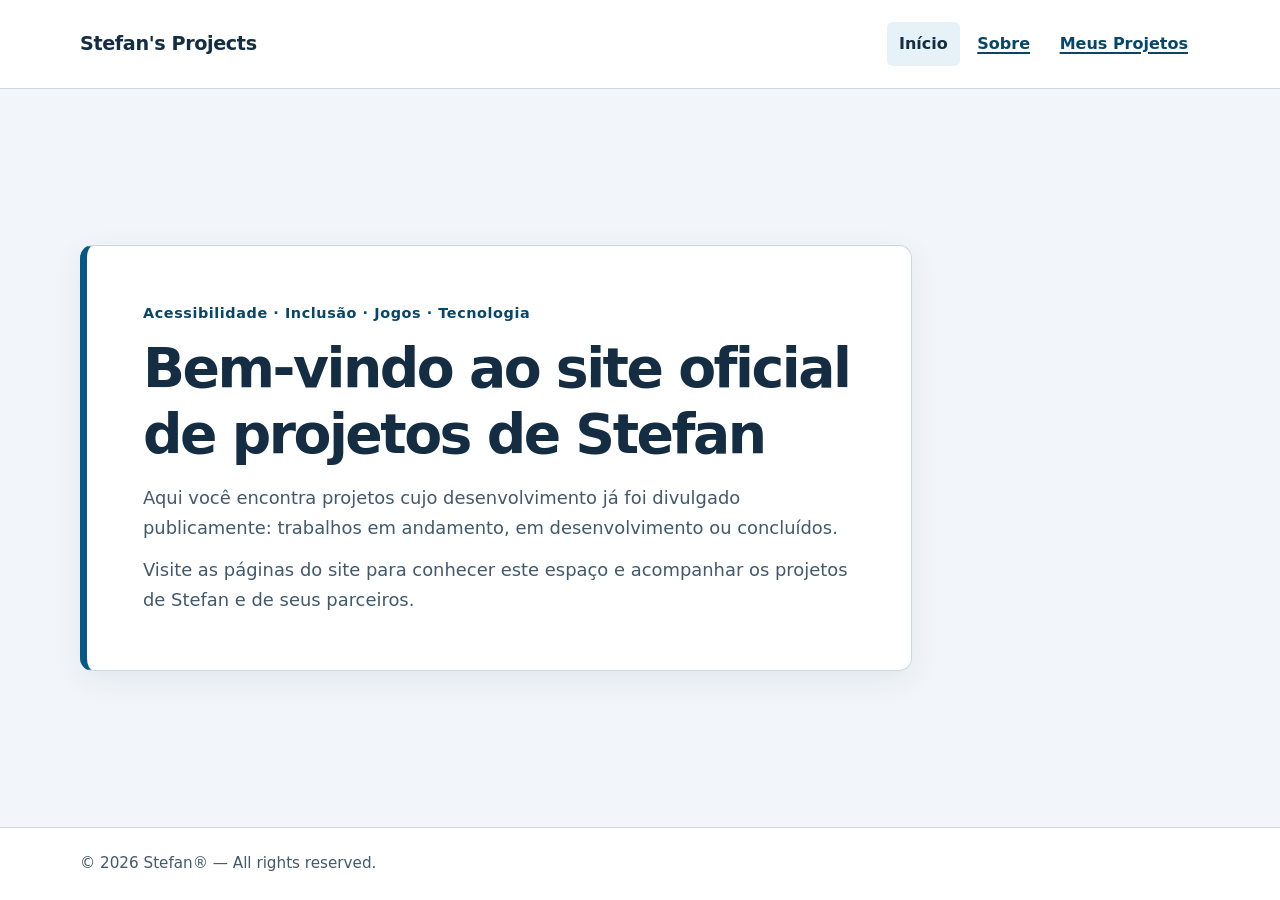
==== docs/index.html @ 97708352 "Cria site acessível Stefan’s Projects" ====
<!doctype html>
<html lang="pt-BR">
<head>
  <meta charset="utf-8">
  <meta name="viewport" content="width=device-width, initial-scale=1">
  <meta name="description" content="Site oficial de Stefan para acompanhar projetos de acessibilidade, inclusão, jogos e tecnologia.">
  <meta name="theme-color" content="#102a43">
  <title>Stefan's Projects — Início</title>
  <link rel="stylesheet" href="styles.css">
</head>
<body>
  <a class="skip-link" href="#conteudo">Pular para o conteúdo principal</a>
  <header class="site-header">
    <div class="container header-inner">
      <p class="site-name">Stefan's Projects</p>
      <nav aria-label="Navegação principal">
        <ul class="nav-list">
          <li><a aria-current="page" href="index.html">Início</a></li>
          <li><a href="about.html">Sobre</a></li>
          <li><a href="projects.html">Meus Projetos</a></li>
        </ul>
      </nav>
    </div>
  </header>

  <main id="conteudo" class="home-main container">
    <section class="welcome" aria-labelledby="welcome-title">
      <p class="eyebrow">Acessibilidade · Inclusão · Jogos · Tecnologia</p>
      <h1 id="welcome-title">Bem-vindo ao site oficial de projetos de Stefan</h1>
      <p class="welcome-copy">Aqui você encontra projetos cujo desenvolvimento já foi divulgado publicamente: trabalhos em andamento, em desenvolvimento ou concluídos.</p>
      <p class="welcome-copy">Visite as páginas do site para conhecer este espaço e acompanhar os projetos de Stefan e de seus parceiros.</p>
    </section>
  </main>

  <footer class="site-footer">
    <div class="container footer-inner">
      <p>© 2026 Stefan® — All rights reserved.</p>
    </div>
  </footer>
</body>
</html>
---- docs/styles.css ----
:root {
  color-scheme: light;
  --ink: #142d42;
  --muted: #42596d;
  --paper: #ffffff;
  --page: #f2f6fa;
  --line: #cbd7e2;
  --accent: #075985;
  --accent-dark: #06466a;
  --focus: #a33e00;
  --soft-blue: #e6f1f8;
  font-family: system-ui, -apple-system, BlinkMacSystemFont, "Segoe UI", sans-serif;
  font-size: 100%;
  line-height: 1.65;
  color: var(--ink);
  background: var(--page);
}

* { box-sizing: border-box; }

body {
  display: flex;
  min-width: 18rem;
  min-height: 100vh;
  flex-direction: column;
  margin: 0;
}

a { color: var(--accent-dark); text-decoration-thickness: 0.1em; text-underline-offset: 0.18em; }
a:hover { text-decoration-thickness: 0.16em; }
a:focus-visible { outline: 3px solid var(--focus); outline-offset: 4px; border-radius: 2px; }

.container { width: min(100% - 2rem, 70rem); margin-inline: auto; }
.skip-link {
  position: absolute;
  z-index: 5;
  top: 0.5rem;
  left: 0.5rem;
  padding: 0.65rem 0.9rem;
  transform: translateY(-160%);
  border: 2px solid var(--ink);
  border-radius: 0.4rem;
  background: var(--paper);
  color: var(--ink);
}
.skip-link:focus { transform: translateY(0); }

.site-header { border-bottom: 1px solid var(--line); background: var(--paper); }
.header-inner { display: flex; min-height: 5.5rem; align-items: center; justify-content: space-between; gap: 1.5rem; }
.site-name { margin: 0; font-size: 1.2rem; font-weight: 750; letter-spacing: -0.02em; }
.nav-list { display: flex; flex-wrap: wrap; gap: 0.35rem; margin: 0; padding: 0; list-style: none; }
.nav-list a { display: inline-block; padding: 0.55rem 0.75rem; border-radius: 0.35rem; font-weight: 650; }
.nav-list a[aria-current="page"] { background: var(--soft-blue); color: var(--ink); text-decoration: none; }

main { flex: 1; }
.home-main { display: grid; min-height: 31rem; align-content: center; padding-block: 4rem; }
.welcome { max-width: 52rem; padding: clamp(1.5rem, 5vw, 3.5rem); border: 1px solid var(--line); border-left: 0.45rem solid var(--accent); border-radius: 0.8rem; background: var(--paper); box-shadow: 0 0.6rem 2rem rgb(20 45 66 / 7%); }
.eyebrow { margin: 0 0 0.6rem; color: var(--accent-dark); font-size: 0.9rem; font-weight: 750; letter-spacing: 0.04em; }
h1, h2 { line-height: 1.2; text-wrap: balance; }
h1 { max-width: 22ch; margin: 0 0 1rem; font-size: clamp(2rem, 5vw, 3.45rem); letter-spacing: -0.045em; }
h2 { margin: 0 0 0.8rem; font-size: clamp(1.35rem, 3vw, 1.8rem); letter-spacing: -0.02em; }
.welcome-copy { max-width: 62ch; margin: 0.8rem 0 0; color: var(--muted); font-size: 1.12rem; }

.page-main { max-width: 54rem; padding-block: clamp(2rem, 6vw, 4.5rem); }
.page-heading { margin-bottom: clamp(2rem, 5vw, 3.5rem); }
.lead { max-width: 68ch; margin: 0; color: var(--muted); font-size: 1.15rem; }
.content-section { max-width: 70ch; margin-bottom: 2.5rem; }
.content-section p, .contact-panel p, .empty-state p { color: var(--muted); }
.contact-panel, .empty-state { padding: clamp(1.25rem, 4vw, 2rem); border: 1px solid var(--line); border-radius: 0.7rem; background: var(--paper); }
.contact-panel { border-left: 0.4rem solid var(--accent); }
.contact-panel p:last-child { margin-bottom: 0; }
.text-link { font-weight: 700; }
.empty-state { border-top: 0.4rem solid var(--accent); }
.empty-state p:last-child { margin-bottom: 0; }

.site-footer { margin-top: auto; border-top: 1px solid var(--line); background: var(--paper); }
.footer-inner { min-height: 4.5rem; display: flex; align-items: center; }
.footer-inner p { margin: 0; color: var(--muted); font-size: 0.95rem; }

@media (max-width: 42rem) {
  .header-inner { align-items: flex-start; flex-direction: column; justify-content: center; gap: 0.35rem; padding-block: 0.85rem; }
  .nav-list { gap: 0.1rem; }
  .nav-list a { padding: 0.45rem 0.6rem; }
  .home-main { min-height: 0; padding-block: 2rem; }
}

@media (forced-colors: active) {
  .welcome, .contact-panel, .empty-state { border: 1px solid CanvasText; }
  .welcome { border-left-width: 0.45rem; }
  .nav-list a[aria-current="page"] { outline: 1px solid CanvasText; }
}
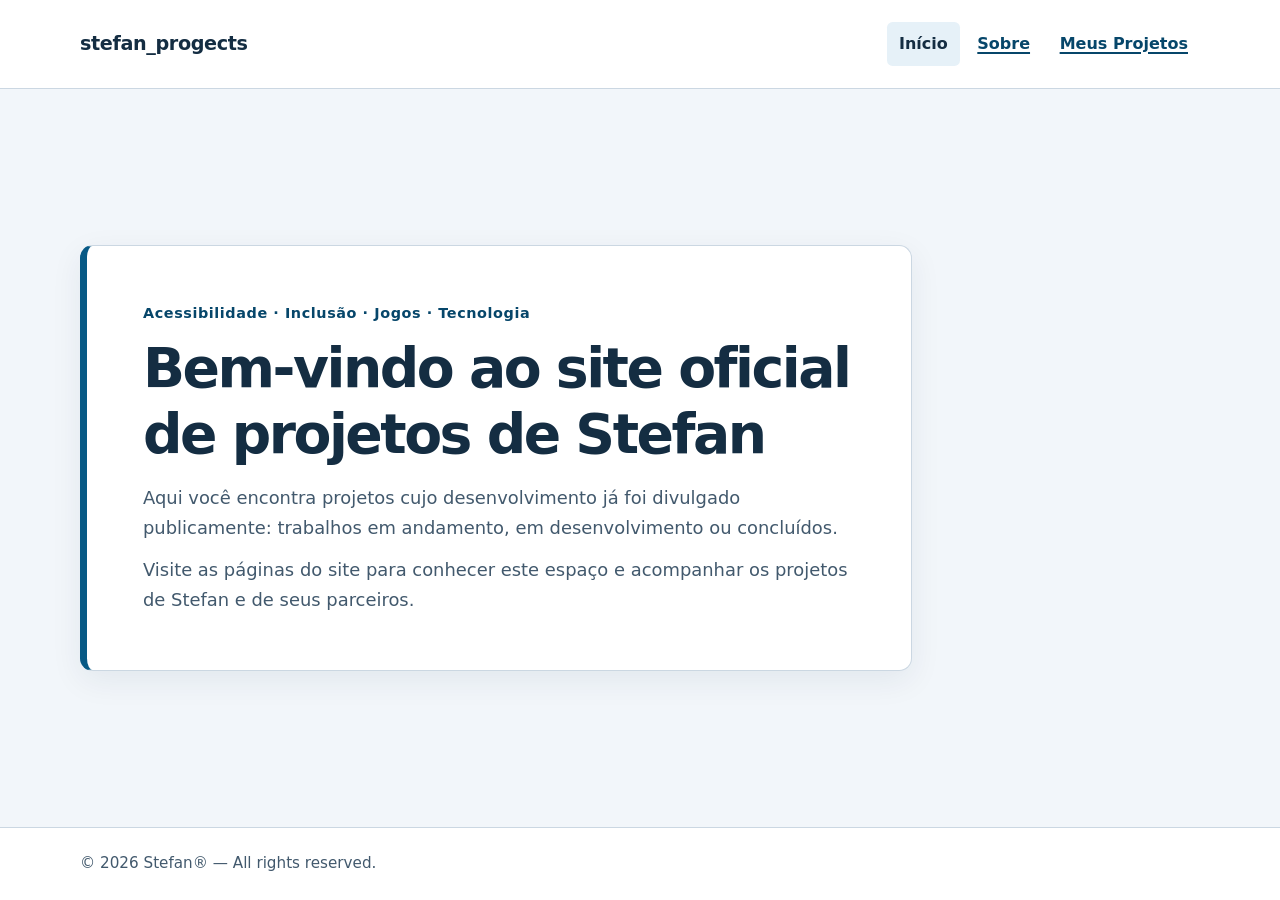
==== commit c4bb7218: "Usa o nome correto stefan_progects no site" ====
--- a/docs/index.html
+++ b/docs/index.html
@@ -5,14 +5,14 @@
   <meta name="viewport" content="width=device-width, initial-scale=1">
   <meta name="description" content="Site oficial de Stefan para acompanhar projetos de acessibilidade, inclusão, jogos e tecnologia.">
   <meta name="theme-color" content="#102a43">
-  <title>Stefan's Projects — Início</title>
+  <title>stefan_progects — Início</title>
   <link rel="stylesheet" href="styles.css">
 </head>
 <body>
   <a class="skip-link" href="#conteudo">Pular para o conteúdo principal</a>
   <header class="site-header">
     <div class="container header-inner">
-      <p class="site-name">Stefan's Projects</p>
+      <p class="site-name">stefan_progects</p>
       <nav aria-label="Navegação principal">
         <ul class="nav-list">
           <li><a aria-current="page" href="index.html">Início</a></li>
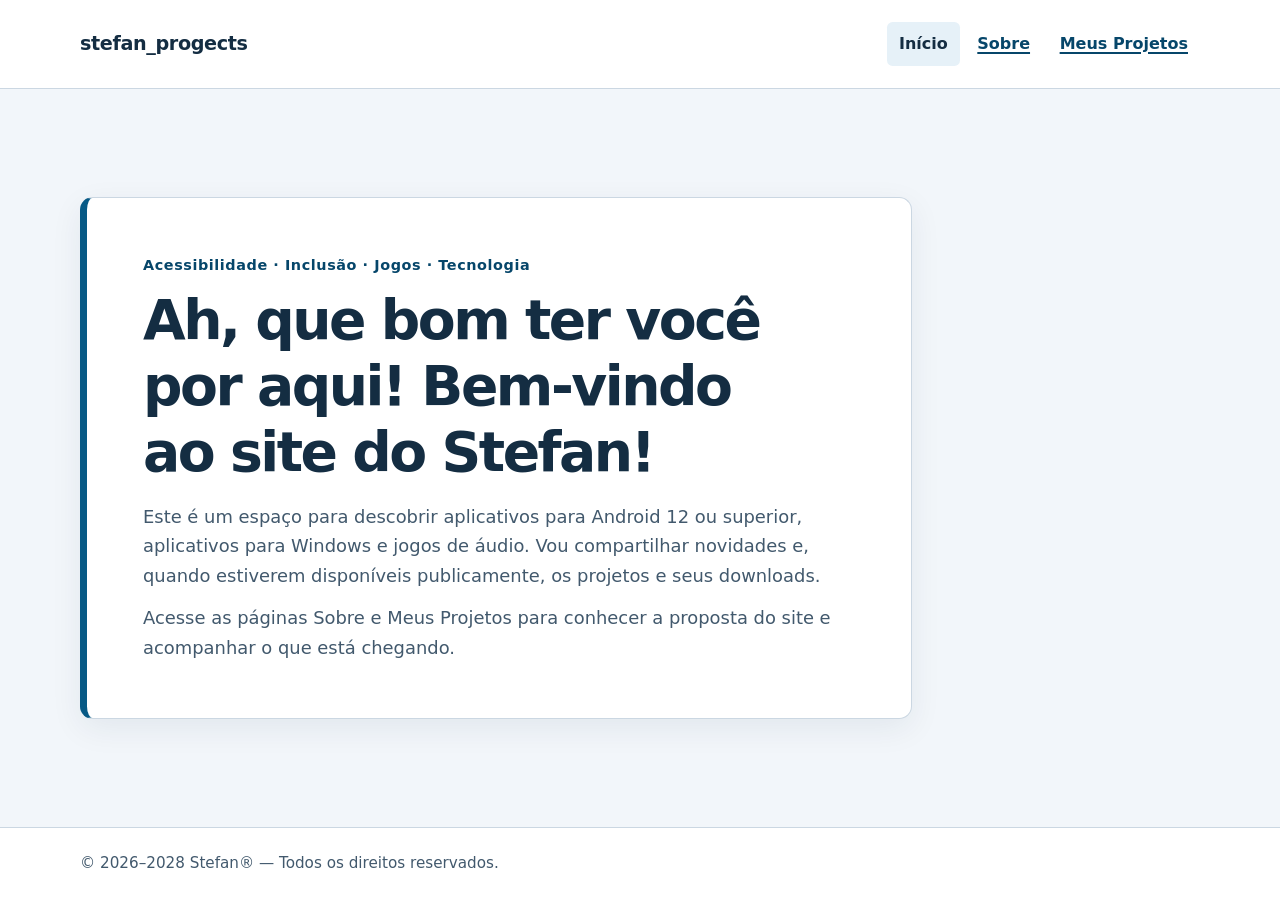
==== commit 065b1d94: "Melhora mensagens e documenta pasta de jogos" ====
--- a/docs/index.html
+++ b/docs/index.html
@@ -26,15 +26,15 @@
   <main id="conteudo" class="home-main container">
     <section class="welcome" aria-labelledby="welcome-title">
       <p class="eyebrow">Acessibilidade · Inclusão · Jogos · Tecnologia</p>
-      <h1 id="welcome-title">Bem-vindo ao site oficial de projetos de Stefan</h1>
-      <p class="welcome-copy">Aqui você encontra projetos cujo desenvolvimento já foi divulgado publicamente: trabalhos em andamento, em desenvolvimento ou concluídos.</p>
-      <p class="welcome-copy">Visite as páginas do site para conhecer este espaço e acompanhar os projetos de Stefan e de seus parceiros.</p>
+      <h1 id="welcome-title">Ah, que bom ter você por aqui! Bem-vindo ao site do Stefan!</h1>
+      <p class="welcome-copy">Este é um espaço para descobrir aplicativos para Android 12 ou superior, aplicativos para Windows e jogos de áudio. Vou compartilhar novidades e, quando estiverem disponíveis publicamente, os projetos e seus downloads.</p>
+      <p class="welcome-copy">Acesse as páginas Sobre e Meus Projetos para conhecer a proposta do site e acompanhar o que está chegando.</p>
     </section>
   </main>
 
   <footer class="site-footer">
     <div class="container footer-inner">
-      <p>© 2026 Stefan® — All rights reserved.</p>
+      <p>© 2026–2028 Stefan® — Todos os direitos reservados.</p>
     </div>
   </footer>
 </body>
